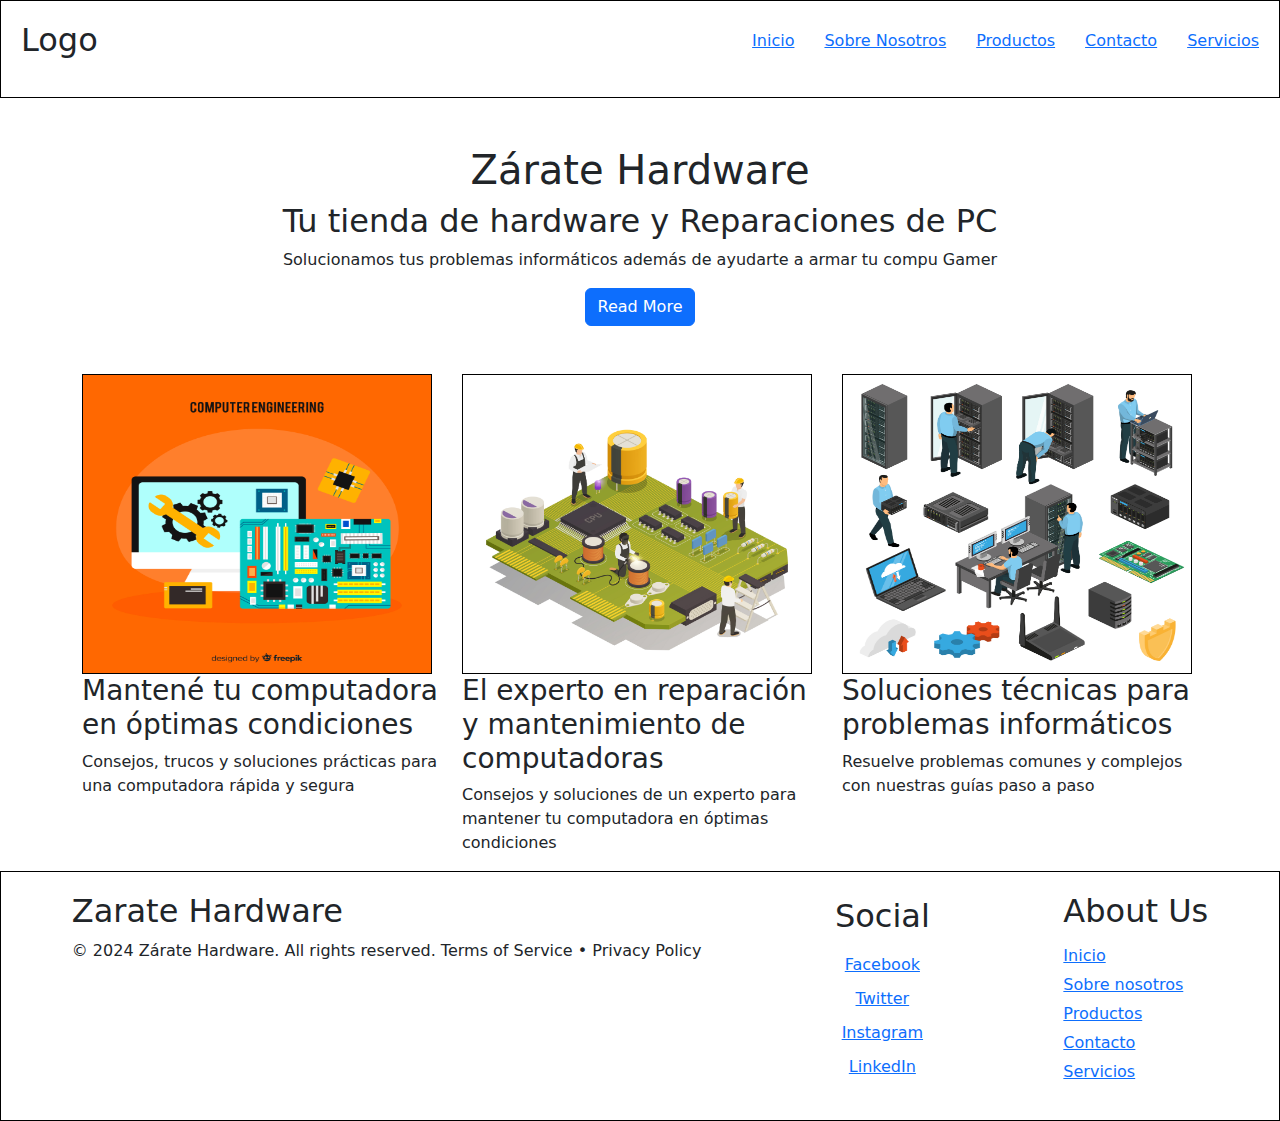
==== index.html @ da530a18 "preentrega 2" ====
<!DOCTYPE html>
<html lang="es">

<head>
  <meta charset="UTF-8">
  <meta name="viewport" content="width=device-width, initial-scale=1.0">
  <title>Zarate Hardware</title>
  <link href="https://cdn.jsdelivr.net/npm/bootstrap@5.3.3/dist/css/bootstrap.min.css" rel="stylesheet"
    integrity="sha384-QWTKZyjpPEjISv5WaRU9OFeRpok6YctnYmDr5pNlyT2bRjXh0JMhjY6hW+ALEwIH" crossorigin="anonymous">
  <link rel="stylesheet" href="./style/style.css">
</head>

<body>
  <header>
    <h2>Logo</h2>
    <nav>
      <ul class="navbar">
        <li><a href="index.html">Inicio</a></li>
        <li><a href="./Paginas/about.html">Sobre Nosotros</a></li>
        <li><a href="./Paginas/productos.html">Productos</a></li>
        <li><a href="./Paginas/contact.html">Contacto</a></li>
        <li><a href="./Paginas/servicios.html">Servicios</a></li>
      </ul>
    </nav>
  </header>
  <main>
    <div class="container-fluid text-center">
      <div class="row">
        <div class="col">
          <div class="p-4 m-4">
            <h1>Zárate Hardware</h1>
            <h2>Tu tienda de hardware y Reparaciones de PC</h2>
            <p>Solucionamos tus problemas informáticos además de ayudarte a armar tu compu Gamer</p>
            <a href="./Paginas/about.html"><button class="btn btn-primary">Read More</button></a>
          </div>
        </div>
      </div>
    </div>
    <div class="container">
      <div class="row">
        <div class="col">
          <img src="/Imagenes/2369572.jpg" alt="">
          <h3>Mantené tu computadora en óptimas condiciones</h3>
          <p>Consejos, trucos y soluciones prácticas para una computadora rápida y segura</p>
        </div>
        <div class="col">
          <img src="/Imagenes/reparacion.jpg" alt="">
          <h3>El experto en reparación y mantenimiento de computadoras</h3>
          <p>Consejos y soluciones de un experto para mantener tu computadora en óptimas condiciones</p>
        </div>
        <div class="col">
          <img src="/Imagenes/expertos.jpg" alt="">
          <h3>Soluciones técnicas para problemas informáticos</h3>
          <p>Resuelve problemas comunes y complejos con nuestras guías paso a paso</p>
        </div>
      </div>
    </div>
  </main>
  <footer>
    <div class="copy">
      <h2>Zarate Hardware</h2>
      <p>© 2024﻿ Zárate Hardware. All rights reserved.

      Terms of Service • Privacy Policy

      </p>
    </div>
    <ul class="social">
      <h2>Social</h2>
      <li><a href="https://www.facebook.com/ZarateHardware" target="_blank">Facebook</a></li>
      <li><a href="https://www.twitter.com/ZarateHardware" target="_blank">Twitter</a></li>
      <li><a href="https://www.instagram.com/ZarateHardware" target="_blank">Instagram</a></li>
      <li><a href="https://www.linkedin.com/ZarateHardware" target="_blank">LinkedIn</a></li>
    </ul>
    <ul class="footernav">
      <h2>About Us</h2>
      <li><a href="index.html">Inicio</a></li>
      <li><a href="./Paginas/about.html">Sobre nosotros</a></li>
      <li><a href="./Paginas/productos.html">Productos</a></li>
      <li><a href="./Paginas/contact.html">Contacto</a></li>
      <li><a href="./Paginas/servicios.html">Servicios</a></li>
    </ul>
  </footer>
  <script src="https://cdn.jsdelivr.net/npm/@popperjs/core@2.11.8/dist/umd/popper.min.js"
    integrity="sha384-I7E8VVD/ismYTF4hNIPjVp/Zjvgyol6VFvRkX/vR+Vc4jQkC+hVqc2pM8ODewa9r"
    crossorigin="anonymous"></script>
  <script src="https://cdn.jsdelivr.net/npm/bootstrap@5.3.3/dist/js/bootstrap.min.js"
    integrity="sha384-0pUGZvbkm6XF6gxjEnlmuGrJXVbNuzT9qBBavbLwCsOGabYfZo0T0to5eqruptLy"
    crossorigin="anonymous"></script>
</body>

</html>
---- style/style.css ----
* {
    padding: 0;
    margin: 0;
    box-sizing: border-box;
}

header {
    padding: 20px;
    display: flex;
    justify-content: space-between;
    border: 1px solid black;
}

.navbar {
    list-style: none;
    text-decoration: none;
    display: flex;
    
    gap: 30px;
}

img {
    border: 1px solid black;
    height: 300px;
    width: 350px;
}


.nosotros {
    text-align: center;
}

footer {
    border: 1px solid black;
    padding: 20px;
    display: flex;
    justify-content: space-around;
}

.copy {
    display: flex;
    flex-direction: column;
    align-items: left;
}

.social {
    list-style: none;
    text-decoration: none;
    display: flex;
    flex-direction: column;
    justify-content: center;
    align-items: center;
    gap: 10px;
}

.footernav {
    list-style: none;
    text-decoration: none;
    display: flex;
    flex-direction: column;
    gap: 5px;
    
}

form {
    display: flex;
    margin-left: 40%;
    margin-right: 40%;
    padding: 50px 55px;
    border-radius: 20px;
    text-align: center;
    width: 340px;
}

.input {
    display: flex;
    flex-direction: column;
}

label {
    margin-bottom: 15px;
    text-align: center;
    font-family: system-ui, -apple-system, BlinkMacSystemFont, 'Segoe UI', Roboto, Oxygen, Ubuntu, Cantarell, 'Open Sans', 'Helvetica Neue', sans-serif;
}

input, textarea {
    padding: 17px 25px;
    border-radius: 25px;
    margin-bottom: 20px;
    outline: none;
    resize: none;
}


@media (max-width: 768px) {
    form {
        margin-left: 10%;
        margin-right: 10%;
        width: auto; 
        padding: 30px 20px;
    }

    input, textarea {
        padding: 12px 20px;
    }
}

@media (max-width: 480px) {
    form {
        margin-left: 5%;
        margin-right: 5%;
        width: auto;
        padding: 20px 15px;
    }

    input, textarea {
        padding: 10px 15px;
    }
}
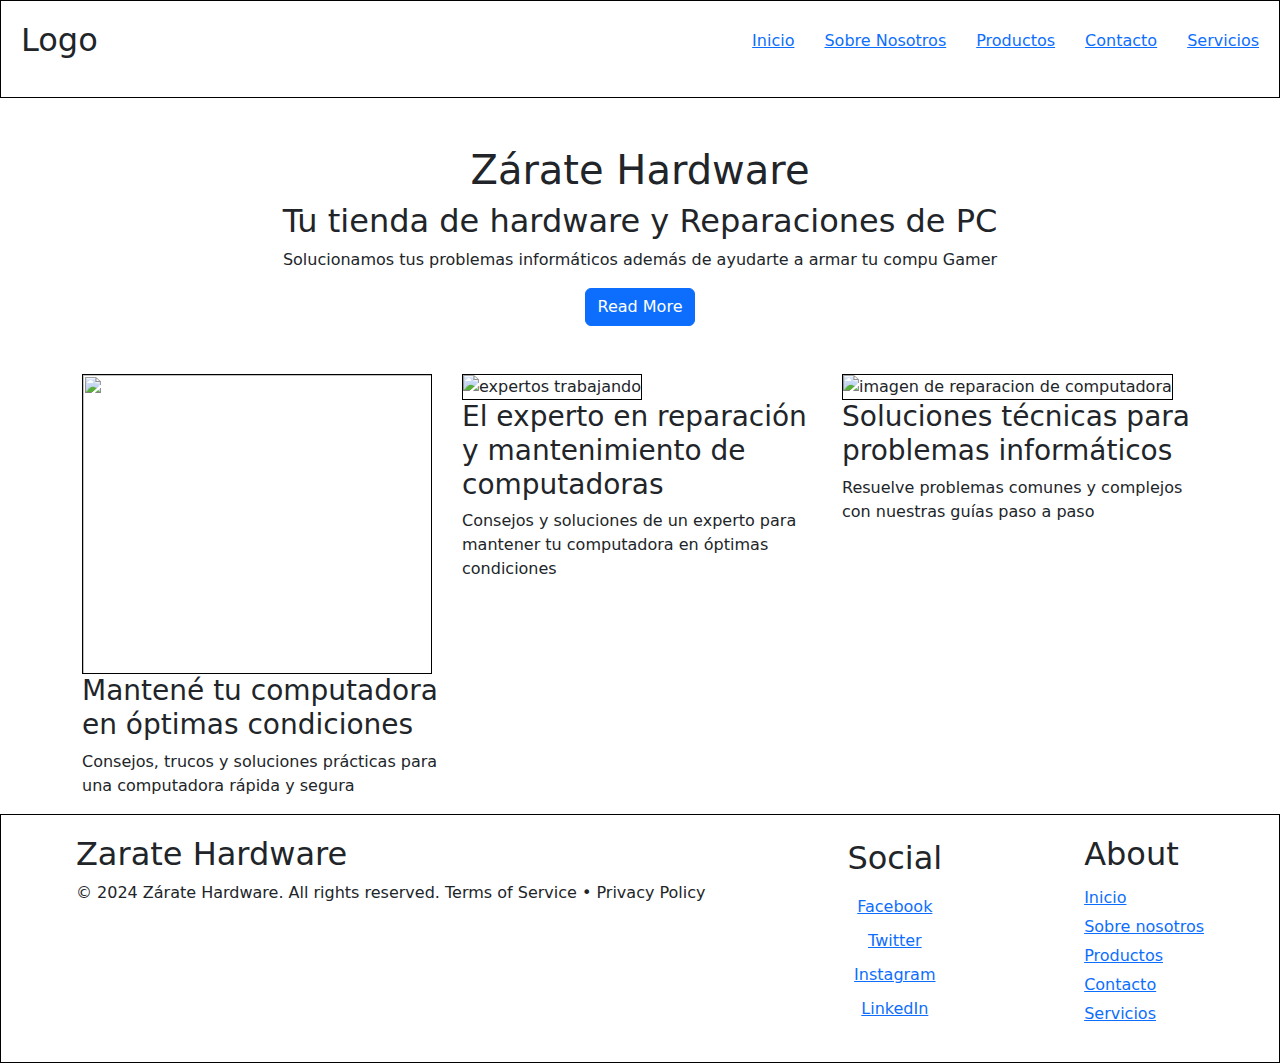
==== commit 73b9efc5: "mediaquerys agregadas" ====
--- a/index.html
+++ b/index.html
@@ -16,10 +16,10 @@
     <nav>
       <ul class="navbar">
         <li><a href="index.html">Inicio</a></li>
-        <li><a href="./Paginas/about.html">Sobre Nosotros</a></li>
-        <li><a href="./Paginas/productos.html">Productos</a></li>
-        <li><a href="./Paginas/contact.html">Contacto</a></li>
-        <li><a href="./Paginas/servicios.html">Servicios</a></li>
+        <li><a href="./paginas/">Sobre Nosotros</a></li>
+        <li><a href="./paginas/">Productos</a></li>
+        <li><a href="./paginas/">Contacto</a></li>
+        <li><a href="./paginas/">Servicios</a></li>
       </ul>
     </nav>
   </header>
@@ -39,17 +39,17 @@
     <div class="container">
       <div class="row">
         <div class="col">
-          <img src="/Imagenes/2369572.jpg" alt="">
+          <img src="/imagenes/2369572.jpg" alt="">
           <h3>Mantené tu computadora en óptimas condiciones</h3>
           <p>Consejos, trucos y soluciones prácticas para una computadora rápida y segura</p>
         </div>
         <div class="col">
-          <img src="/Imagenes/reparacion.jpg" alt="">
+          <img src="/imagenes/expertos.jpg" alt="expertos trabajando">
           <h3>El experto en reparación y mantenimiento de computadoras</h3>
           <p>Consejos y soluciones de un experto para mantener tu computadora en óptimas condiciones</p>
         </div>
         <div class="col">
-          <img src="/Imagenes/expertos.jpg" alt="">
+          <img src="/imagenes/reparacion.jpg" alt="imagen de reparacion de computadora">
           <h3>Soluciones técnicas para problemas informáticos</h3>
           <p>Resuelve problemas comunes y complejos con nuestras guías paso a paso</p>
         </div>
@@ -61,7 +61,7 @@
       <h2>Zarate Hardware</h2>
       <p>© 2024﻿ Zárate Hardware. All rights reserved.
 
-      Terms of Service • Privacy Policy
+        Terms of Service • Privacy Policy
 
       </p>
     </div>
@@ -73,12 +73,12 @@
       <li><a href="https://www.linkedin.com/ZarateHardware" target="_blank">LinkedIn</a></li>
     </ul>
     <ul class="footernav">
-      <h2>About Us</h2>
+      <h2>About</h2>
       <li><a href="index.html">Inicio</a></li>
-      <li><a href="./Paginas/about.html">Sobre nosotros</a></li>
-      <li><a href="./Paginas/productos.html">Productos</a></li>
-      <li><a href="./Paginas/contact.html">Contacto</a></li>
-      <li><a href="./Paginas/servicios.html">Servicios</a></li>
+      <li><a href="./paginas/">Sobre nosotros</a></li>
+      <li><a href="./paginas/">Productos</a></li>
+      <li><a href="./paginas/">Contacto</a></li>
+      <li><a href="./paginas/">Servicios</a></li>
     </ul>
   </footer>
   <script src="https://cdn.jsdelivr.net/npm/@popperjs/core@2.11.8/dist/umd/popper.min.js"
@@ -89,4 +89,4 @@
     crossorigin="anonymous"></script>
 </body>
 
-</html>
+</html>--- a/style/style.css
+++ b/style/style.css
@@ -3,6 +3,108 @@
     margin: 0;
     box-sizing: border-box;
 }
+/* Pantallas muy pequeñas (teléfonos) */
+@media (max-width: 600px) {
+    header {
+        flex-direction: column;
+        align-items: center;
+    }
+
+    .navbar {
+        gap: 15px;
+    }
+
+    img {
+        height: 200px;
+        width: auto; /* Mantiene la proporción de la imagen */
+    }
+
+    footer {
+        flex-direction: column;
+        align-items: center;
+    }
+
+    .copy {
+        align-items: center;
+    }
+
+    .social {
+        flex-direction: row; /* Cambia a fila para ahorrar espacio */
+        gap: 5px;
+    }
+
+    .footernav {
+        flex-direction: row; /* Cambia a fila para ahorrar espacio */
+        gap: 10px;
+    }
+}
+
+/* Pantallas pequeñas a medianas (tabletas) */
+@media (min-width: 601px) and (max-width: 900px) {
+    header {
+        padding: 15px;
+    }
+
+    .navbar {
+        gap: 20px;
+    }
+
+    img {
+        height: 250px;
+        width: auto; /* Mantiene la proporción de la imagen */
+    }
+
+    footer {
+        flex-direction: row;
+        justify-content: space-between;
+    }
+
+    .copy {
+        align-items: flex-start; /* Alinea a la izquierda */
+    }
+
+    .social {
+        flex-direction: column;
+        gap: 8px;
+    }
+
+    .footernav {
+        flex-direction: column;
+        gap: 8px;
+    }
+}
+
+/* Pantallas medianas a grandes (escritorios) */
+@media (min-width: 901px) and (max-width: 1200px) {
+    header {
+        padding: 20px;
+    }
+
+    .navbar {
+        gap: 30px;
+    }
+
+    img {
+        height: 300px;
+        width: 350px;
+    }
+
+    footer {
+        justify-content: space-around;
+    }
+
+    .copy {
+        align-items: left;
+    }
+
+    .social {
+        gap: 10px;
+    }
+
+    .footernav {
+        gap: 5px;
+    }
+}
 
 header {
     padding: 20px;
@@ -23,11 +125,6 @@
     border: 1px solid black;
     height: 300px;
     width: 350px;
-}
-
-
-.nosotros {
-    text-align: center;
 }
 
 footer {
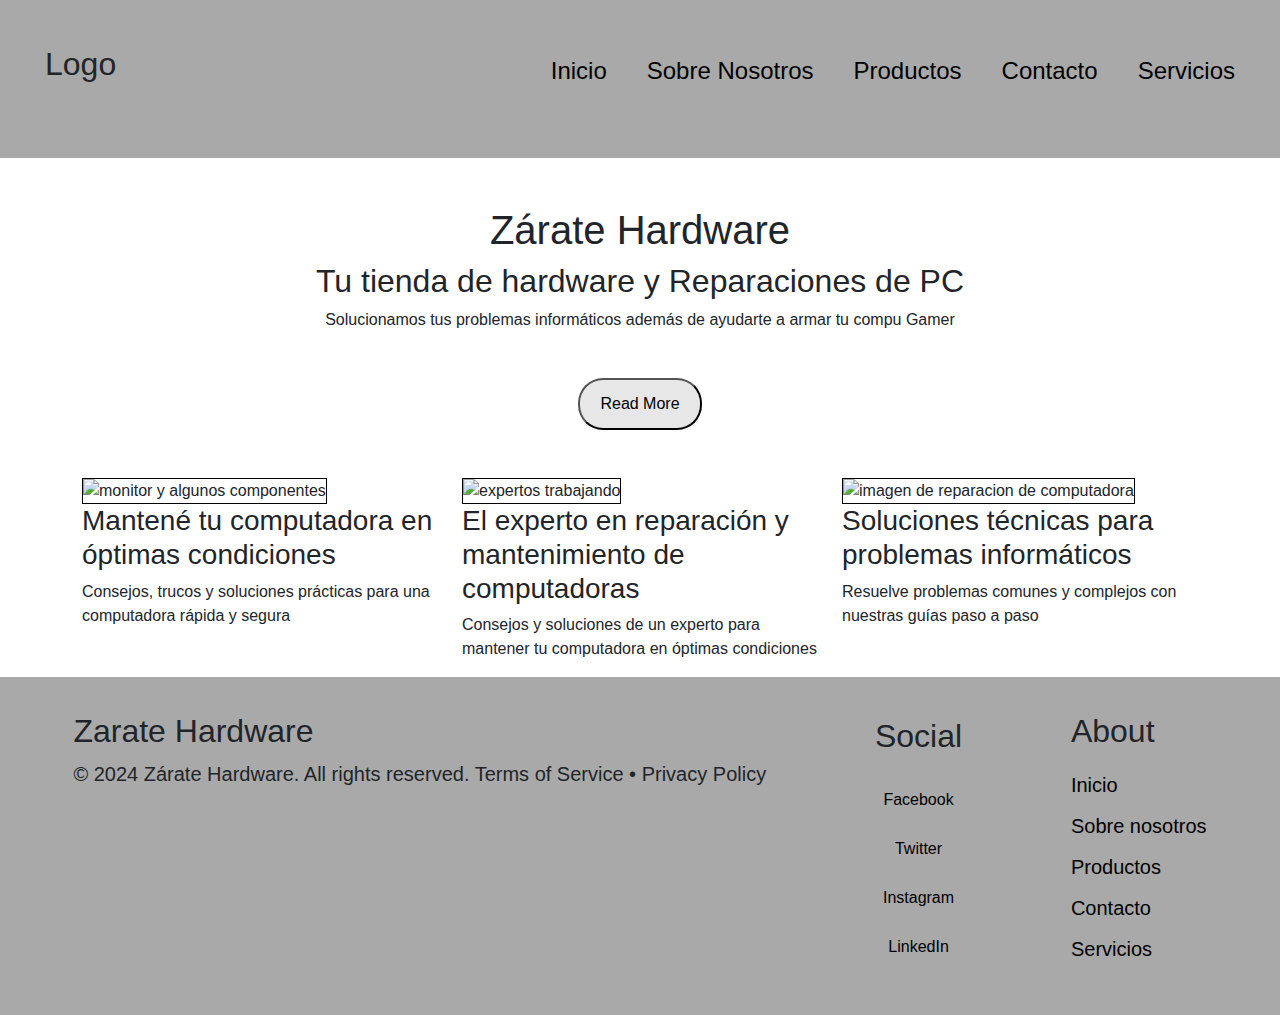
==== commit 33d227e4: "fase final del proyecto, faltan retoques" ====
--- a/index.html
+++ b/index.html
@@ -15,11 +15,11 @@
     <h2>Logo</h2>
     <nav>
       <ul class="navbar">
-        <li><a href="index.html">Inicio</a></li>
-        <li><a href="./paginas/">Sobre Nosotros</a></li>
-        <li><a href="./paginas/">Productos</a></li>
-        <li><a href="./paginas/">Contacto</a></li>
-        <li><a href="./paginas/">Servicios</a></li>
+        <li><a href="./index.html">Inicio</a></li>
+        <li><a href="./paginas/about.html">Sobre Nosotros</a></li>
+        <li><a href="./paginas/productos.html">Productos</a></li>
+        <li><a href="./paginas/contact.html">Contacto</a></li>
+        <li><a href="./paginas/servicios.html">Servicios</a></li>
       </ul>
     </nav>
   </header>
@@ -31,7 +31,7 @@
             <h1>Zárate Hardware</h1>
             <h2>Tu tienda de hardware y Reparaciones de PC</h2>
             <p>Solucionamos tus problemas informáticos además de ayudarte a armar tu compu Gamer</p>
-            <a href="./Paginas/about.html"><button class="btn btn-primary">Read More</button></a>
+            <a href="./paginas/about.html"><button class="button-1">Read More</button></a>
           </div>
         </div>
       </div>
@@ -39,17 +39,17 @@
     <div class="container">
       <div class="row">
         <div class="col">
-          <img src="/imagenes/2369572.jpg" alt="">
+          <img class="img-index" src="./imagenes/2369572.jpg" alt="monitor y algunos componentes">
           <h3>Mantené tu computadora en óptimas condiciones</h3>
           <p>Consejos, trucos y soluciones prácticas para una computadora rápida y segura</p>
         </div>
         <div class="col">
-          <img src="/imagenes/expertos.jpg" alt="expertos trabajando">
+          <img class="img-index" src="./imagenes/expertos.jpg" alt="expertos trabajando">
           <h3>El experto en reparación y mantenimiento de computadoras</h3>
           <p>Consejos y soluciones de un experto para mantener tu computadora en óptimas condiciones</p>
         </div>
         <div class="col">
-          <img src="/imagenes/reparacion.jpg" alt="imagen de reparacion de computadora">
+          <img class="img-index" src="./imagenes/reparacion.jpg" alt="imagen de reparacion de computadora">
           <h3>Soluciones técnicas para problemas informáticos</h3>
           <p>Resuelve problemas comunes y complejos con nuestras guías paso a paso</p>
         </div>
@@ -74,11 +74,11 @@
     </ul>
     <ul class="footernav">
       <h2>About</h2>
-      <li><a href="index.html">Inicio</a></li>
-      <li><a href="./paginas/">Sobre nosotros</a></li>
-      <li><a href="./paginas/">Productos</a></li>
-      <li><a href="./paginas/">Contacto</a></li>
-      <li><a href="./paginas/">Servicios</a></li>
+      <li><a href="./index.html">Inicio</a></li>
+      <li><a href="./paginas/about.html">Sobre nosotros</a></li>
+      <li><a href="./paginas/productos.html">Productos</a></li>
+      <li><a href="./paginas/contact.html">Contacto</a></li>
+      <li><a href="./paginas/servicios.html">Servicios</a></li>
     </ul>
   </footer>
   <script src="https://cdn.jsdelivr.net/npm/@popperjs/core@2.11.8/dist/umd/popper.min.js"
--- a/style/style.css
+++ b/style/style.css
@@ -1,216 +1,345 @@
 * {
-    padding: 0;
-    margin: 0;
-    box-sizing: border-box;
-}
-/* Pantallas muy pequeñas (teléfonos) */
-@media (max-width: 600px) {
-    header {
-        flex-direction: column;
-        align-items: center;
-    }
-
-    .navbar {
-        gap: 15px;
-    }
-
-    img {
-        height: 200px;
-        width: auto; /* Mantiene la proporción de la imagen */
-    }
-
-    footer {
-        flex-direction: column;
-        align-items: center;
-    }
-
-    .copy {
-        align-items: center;
-    }
-
-    .social {
-        flex-direction: row; /* Cambia a fila para ahorrar espacio */
-        gap: 5px;
-    }
-
-    .footernav {
-        flex-direction: row; /* Cambia a fila para ahorrar espacio */
-        gap: 10px;
-    }
-}
-
-/* Pantallas pequeñas a medianas (tabletas) */
-@media (min-width: 601px) and (max-width: 900px) {
-    header {
-        padding: 15px;
-    }
-
-    .navbar {
-        gap: 20px;
-    }
-
-    img {
-        height: 250px;
-        width: auto; /* Mantiene la proporción de la imagen */
-    }
-
-    footer {
-        flex-direction: row;
-        justify-content: space-between;
-    }
-
-    .copy {
-        align-items: flex-start; /* Alinea a la izquierda */
-    }
-
-    .social {
-        flex-direction: column;
-        gap: 8px;
-    }
-
-    .footernav {
-        flex-direction: column;
-        gap: 8px;
-    }
-}
-
-/* Pantallas medianas a grandes (escritorios) */
-@media (min-width: 901px) and (max-width: 1200px) {
-    header {
-        padding: 20px;
-    }
-
-    .navbar {
-        gap: 30px;
-    }
-
-    img {
-        height: 300px;
-        width: 350px;
-    }
-
-    footer {
-        justify-content: space-around;
-    }
-
-    .copy {
-        align-items: left;
-    }
-
-    .social {
-        gap: 10px;
-    }
-
-    .footernav {
-        gap: 5px;
-    }
+  padding: 0;
+  margin: 0;
+  box-sizing: border-box;
+  font-family: "Franklin Gothic Medium", "Arial Narrow", Arial, sans-serif;
 }
 
 header {
+  padding: 20px;
+  display: flex;
+  justify-content: space-between;
+  background-color: darkgray;
+}
+
+.navbar {
+  list-style: none;
+  display: flex;
+  gap: 30px;
+  font-family: "Franklin Gothic Medium", "Arial Narrow", Arial, sans-serif;
+}
+
+a {
+  text-decoration: none;
+  color: black;
+}
+
+.img-index {
+  border: 1px solid black;
+  height: 300px;
+  width: 350px;
+}
+
+footer {
+  background-color: darkgrey;
+  padding: 20px;
+  display: flex;
+  justify-content: space-around;
+}
+
+.copy {
+  display: flex;
+  flex-direction: column;
+  align-items: left;
+}
+
+.social {
+  list-style: none;
+  text-decoration: none;
+  display: flex;
+  flex-direction: column;
+  justify-content: center;
+  align-items: center;
+  gap: 10px;
+}
+
+.footernav {
+  list-style: none;
+  text-decoration: none;
+  display: flex;
+  flex-direction: column;
+  gap: 5px;
+}
+
+.contenedor-grids {
+  display: grid;
+  grid-template-columns: repeat(3, 1fr);
+  justify-content: center;
+  align-items: center;
+  text-align: center;
+  gap: 20px;
+}
+.contenedor-grids .item-izquierdo {
+  text-align: left;
+  grid-column: 1;
+  grid-row: 1;
+  border: 1px solid black;
+  border-radius: 15px;
+  box-shadow: 10px 15px 3px;
+  margin-top: 100px;
+  margin-left: 10px;
+}
+.contenedor-grids .item-centro-1 {
+  grid-column: 2/span 3;
+  grid-row: 1;
+}
+.contenedor-grids .item-centro-2 {
+  grid-column: 2/span 3;
+  grid-row: 2;
+}
+.contenedor-grids .item-centro-3 {
+  grid-column: 2/span 3;
+  grid-row: 3;
+}
+
+form {
+  display: flex;
+  margin-left: 40%;
+  margin-right: 40%;
+  border-radius: 20px;
+  text-align: center;
+  padding: 50px 40px;
+  border-color: black;
+  background-color: gray;
+  box-shadow: 15px 5px 3px 6px;
+  margin-top: 20px;
+  margin-bottom: 20px;
+}
+
+.input {
+  display: flex;
+  flex-direction: column;
+}
+
+label {
+  margin-bottom: 15px;
+  text-align: center;
+  font-family: "Franklin Gothic Medium", "Arial Narrow", Arial, sans-serif;
+}
+
+input, textarea {
+  padding: 15px 25px;
+  border-radius: 25px;
+  margin-bottom: 20px;
+  font-family: "Franklin Gothic Medium", "Arial Narrow", Arial, sans-serif;
+  outline: none;
+  resize: none;
+}
+
+.caja-titulo {
+  display: flex;
+  flex-direction: column;
+  justify-content: center;
+  text-align: center;
+  padding: 50px;
+  margin-bottom: 25px;
+}
+
+.container-productos {
+  display: grid;
+  grid-template-columns: repeat(3, 1fr);
+  grid-template-rows: repeat(1, 1fr);
+  gap: 10px;
+  margin-bottom: 15px;
+  margin-left: 30px;
+  font-family: "Franklin Gothic Medium", "Arial Narrow", Arial, sans-serif;
+}
+.container-productos .grid-6 {
+  align-self: center;
+  font-size: 23px;
+}
+
+.container-service {
+  display: grid;
+  grid-template-columns: repeat(2, 1fr);
+  justify-content: space-around;
+  gap: 25px;
+}
+.container-service .title-service {
+  grid-column: 1;
+  grid-row: 1;
+  margin-left: 25px;
+}
+.container-service .section-service-1 {
+  margin-right: 25px;
+  margin-top: 50px;
+  border-radius: 15px;
+  background-color: rgb(238, 235, 235);
+  box-shadow: 6px 5px 4px 10px;
+  grid-column: 2;
+}
+.container-service .section-service-2 {
+  grid-column: 1;
+  margin-bottom: 25px;
+}
+.container-service .caja {
+  margin-bottom: 25px;
+  margin-top: 50px;
+  grid-column: 2;
+  text-align: center;
+  background-color: rgb(238, 235, 235);
+  width: 60%;
+  height: 80vh;
+  border-radius: 15px;
+  box-shadow: 6px 5px 4px 10px;
+}
+
+.button-1 {
+  margin-top: 30px;
+  gap: 24px;
+  padding: 12px 20px;
+  transition-duration: 0.4s;
+  background-color: #e7e7e7;
+  color: black;
+  border-radius: 25px;
+}
+
+.button-1:hover {
+  background-color: black;
+  color: white;
+}
+
+@media (max-width: 480px) {
+  form {
+    margin-left: 5%;
+    margin-right: 5%;
+    width: auto;
+    padding: 20px 15px;
+  }
+  input, textarea {
+    padding: 10px 15px;
+  }
+}
+@media (max-width: 768px) {
+  form {
+    margin-left: 10%;
+    margin-right: 10%;
+    width: auto;
+    padding: 30px 20px;
+  }
+  input, textarea {
+    padding: 12px 20px;
+  }
+}
+@media (min-width: 378px) {
+  header {
+    padding: 25px;
+  }
+  .navbar {
+    gap: 20px;
+    font-size: 16px;
+  }
+}
+@media (min-width: 576px) {
+  header {
+    padding: 30px;
+  }
+  .navbar {
+    gap: 25px;
+    font-size: 18px;
+  }
+}
+@media (min-width: 768px) {
+  header {
+    padding: 35px;
+  }
+  .navbar {
+    gap: 30px;
+    font-size: 20px;
+  }
+}
+@media (min-width: 992px) {
+  header {
+    padding: 40px;
+  }
+  .navbar {
+    gap: 35px;
+    font-size: 22px;
+  }
+}
+@media (min-width: 1200px) {
+  header {
+    padding: 45px;
+  }
+  .navbar {
+    gap: 40px;
+    font-size: 24px;
+  }
+}
+@media (min-width: 378px) {
+  footer {
+    padding: 15px;
+  }
+  .copy {
+    font-size: 12px;
+  }
+  .social {
+    gap: 5px;
+  }
+  .footernav {
+    gap: 3px;
+    font-size: 12px;
+  }
+}
+@media (min-width: 576px) {
+  footer {
     padding: 20px;
-    display: flex;
-    justify-content: space-between;
-    border: 1px solid black;
-}
-
-.navbar {
-    list-style: none;
-    text-decoration: none;
-    display: flex;
-    
-    gap: 30px;
-}
-
-img {
-    border: 1px solid black;
-    height: 300px;
-    width: 350px;
-}
-
-footer {
-    border: 1px solid black;
-    padding: 20px;
-    display: flex;
-    justify-content: space-around;
-}
-
-.copy {
-    display: flex;
-    flex-direction: column;
-    align-items: left;
-}
-
-.social {
-    list-style: none;
-    text-decoration: none;
-    display: flex;
-    flex-direction: column;
-    justify-content: center;
-    align-items: center;
+  }
+  .copy {
+    font-size: 14px;
+  }
+  .social {
     gap: 10px;
-}
-
-.footernav {
-    list-style: none;
-    text-decoration: none;
-    display: flex;
-    flex-direction: column;
+  }
+  .footernav {
     gap: 5px;
-    
-}
-
-form {
-    display: flex;
-    margin-left: 40%;
-    margin-right: 40%;
-    padding: 50px 55px;
-    border-radius: 20px;
-    text-align: center;
-    width: 340px;
-}
-
-.input {
-    display: flex;
-    flex-direction: column;
-}
-
-label {
-    margin-bottom: 15px;
-    text-align: center;
-    font-family: system-ui, -apple-system, BlinkMacSystemFont, 'Segoe UI', Roboto, Oxygen, Ubuntu, Cantarell, 'Open Sans', 'Helvetica Neue', sans-serif;
-}
-
-input, textarea {
-    padding: 17px 25px;
-    border-radius: 25px;
-    margin-bottom: 20px;
-    outline: none;
-    resize: none;
-}
-
-
-@media (max-width: 768px) {
-    form {
-        margin-left: 10%;
-        margin-right: 10%;
-        width: auto; 
-        padding: 30px 20px;
-    }
-
-    input, textarea {
-        padding: 12px 20px;
-    }
-}
-
-@media (max-width: 480px) {
-    form {
-        margin-left: 5%;
-        margin-right: 5%;
-        width: auto;
-        padding: 20px 15px;
-    }
-
-    input, textarea {
-        padding: 10px 15px;
-    }
-}
+    font-size: 14px;
+  }
+}
+@media (min-width: 768px) {
+  footer {
+    padding: 25px;
+  }
+  .copy {
+    font-size: 16px;
+  }
+  .social {
+    gap: 15px;
+  }
+  .footernav {
+    gap: 7px;
+    font-size: 16px;
+  }
+}
+@media (min-width: 992px) {
+  footer {
+    padding: 30px;
+  }
+  .copy {
+    font-size: 18px;
+  }
+  .social {
+    gap: 20px;
+  }
+  .footernav {
+    gap: 9px;
+    font-size: 18px;
+  }
+}
+@media (min-width: 1200px) {
+  footer {
+    padding: 35px;
+  }
+  .copy {
+    font-size: 20px;
+  }
+  .social {
+    gap: 25px;
+  }
+  .footernav {
+    gap: 11px;
+    font-size: 20px;
+  }
+}
+
+/*# sourceMappingURL=style.css.map */
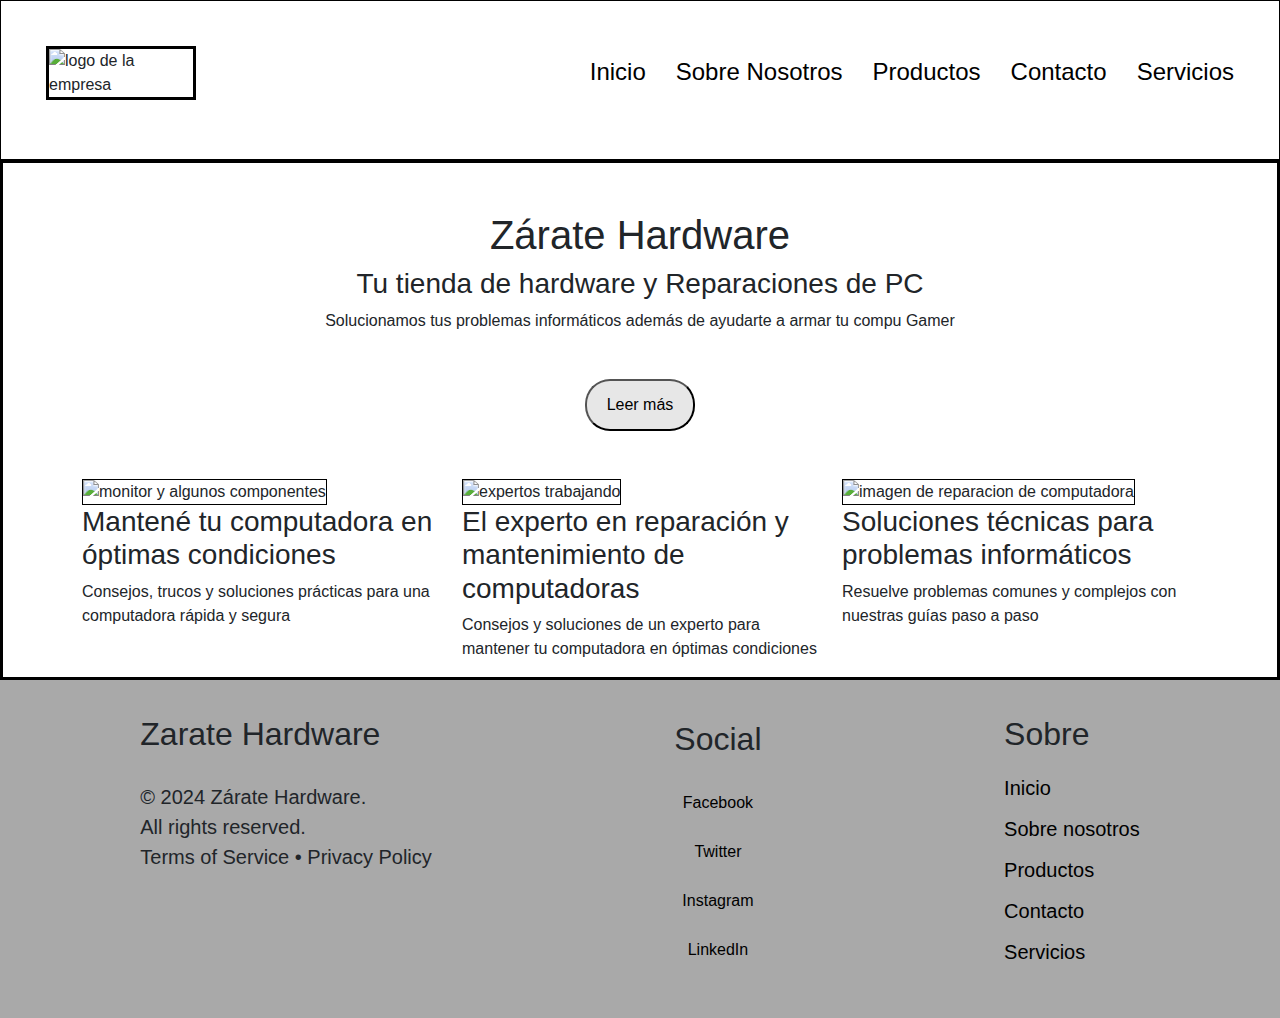
==== commit f69b6141: "etiquetas meta" ====
--- a/index.html
+++ b/index.html
@@ -4,7 +4,21 @@
 <head>
   <meta charset="UTF-8">
   <meta name="viewport" content="width=device-width, initial-scale=1.0">
-  <title>Zarate Hardware</title>
+  <meta http-equiv="X-UA-Compatible" content="IE=edge">
+  <title>Zárate Hardware - Reparación y Mantenimiento de Computadoras</title>
+  <meta name="description"
+    content="Zárate Hardware: Soluciones prácticas y consejos expertos en reparación y mantenimiento de computadoras. Más de 10 años de experiencia ayudando a mantener tus equipos en óptimas condiciones." />
+  <meta name="keywords" content="Zárate Hardware, reparación de computadoras, mantenimiento de PC, consejos técnicos, hardware, software, tecnología">
+  <meta name="author" content="Franco Zárate">
+  <meta name="robots" content="index, follow">
+  <meta property="og:title" content="Zárate Hardware - Reparación y Mantenimiento de Computadoras">
+  <meta property="og:description" content="Descubre las mejores soluciones y consejos para mantener tu computadora en óptimo estado. Tu aliado en tecnología.">
+  <meta property="og:image" content="#">
+  <meta property="og:url" content="https://www.tudominio.com">
+  <meta property="og:type" content="website">
+  <meta name="twitter:card" content="summary_large_image">
+  <meta name="twitter:title" content="Zárate Hardware - Reparación y Mantenimiento de Computadoras">
+  <meta name="twitter:description" content="Soluciones prácticas y consejos expertos en reparación y mantenimiento de computadoras.">
   <link href="https://cdn.jsdelivr.net/npm/bootstrap@5.3.3/dist/css/bootstrap.min.css" rel="stylesheet"
     integrity="sha384-QWTKZyjpPEjISv5WaRU9OFeRpok6YctnYmDr5pNlyT2bRjXh0JMhjY6hW+ALEwIH" crossorigin="anonymous">
   <link rel="stylesheet" href="./style/style.css">
@@ -12,7 +26,7 @@
 
 <body>
   <header>
-    <h2>Logo</h2>
+    <img src="./imagenes/logo.jpeg" alt="logo de la empresa">
     <nav>
       <ul class="navbar">
         <li><a href="./index.html">Inicio</a></li>
@@ -29,9 +43,9 @@
         <div class="col">
           <div class="p-4 m-4">
             <h1>Zárate Hardware</h1>
-            <h2>Tu tienda de hardware y Reparaciones de PC</h2>
+            <h3>Tu tienda de hardware y Reparaciones de PC</h3>
             <p>Solucionamos tus problemas informáticos además de ayudarte a armar tu compu Gamer</p>
-            <a href="./paginas/about.html"><button class="button-1">Read More</button></a>
+            <a href="./paginas/about.html"><button class="button-1">Leer más</button></a>
           </div>
         </div>
       </div>
@@ -59,7 +73,7 @@
   <footer>
     <div class="copy">
       <h2>Zarate Hardware</h2>
-      <p>© 2024﻿ Zárate Hardware. All rights reserved.
+      <p>© 2024﻿ Zárate Hardware. <br>All rights reserved. </br>
 
         Terms of Service • Privacy Policy
 
@@ -73,7 +87,7 @@
       <li><a href="https://www.linkedin.com/ZarateHardware" target="_blank">LinkedIn</a></li>
     </ul>
     <ul class="footernav">
-      <h2>About</h2>
+      <h2>Sobre</h2>
       <li><a href="./index.html">Inicio</a></li>
       <li><a href="./paginas/about.html">Sobre nosotros</a></li>
       <li><a href="./paginas/productos.html">Productos</a></li>
--- a/style/style.css
+++ b/style/style.css
@@ -5,18 +5,8 @@
   font-family: "Franklin Gothic Medium", "Arial Narrow", Arial, sans-serif;
 }
 
-header {
-  padding: 20px;
-  display: flex;
-  justify-content: space-between;
-  background-color: darkgray;
-}
-
-.navbar {
-  list-style: none;
-  display: flex;
-  gap: 30px;
-  font-family: "Franklin Gothic Medium", "Arial Narrow", Arial, sans-serif;
+main {
+  border: 3px solid black;
 }
 
 a {
@@ -24,41 +14,268 @@
   color: black;
 }
 
+ul li {
+  list-style: none;
+}
+
+header {
+  display: flex;
+  justify-content: space-between;
+  border: 1px solid black;
+}
+header img {
+  margin: 0px;
+  width: 150px;
+  border: 3px solid black;
+}
+header .navbar {
+  list-style: none;
+  display: flex;
+  gap: 30px;
+  font-family: "Franklin Gothic Medium", "Arial Narrow", Arial, sans-serif;
+}
+
+footer {
+  background-color: darkgrey;
+  padding: 20px;
+  display: flex;
+  justify-content: space-around;
+}
+
+.copy {
+  display: flex;
+  flex-direction: column;
+  align-items: left;
+  gap: 20px;
+}
+
+.social {
+  list-style: none;
+  text-decoration: none;
+  display: flex;
+  flex-direction: column;
+  justify-content: center;
+  align-items: center;
+  gap: 10px;
+}
+
+.footernav {
+  list-style: none;
+  text-decoration: none;
+  display: flex;
+  flex-direction: column;
+  gap: 5px;
+}
+
+.button-1 {
+  margin-top: 30px;
+  gap: 24px;
+  padding: 12px 20px;
+  transition-duration: 0.4s;
+  background-color: #e7e7e7;
+  color: black;
+  border-radius: 25px;
+}
+.button-1:hover {
+  background-color: black;
+  color: white;
+}
+
+@media (max-width: 480px) {
+  form {
+    margin-left: 5%;
+    margin-right: 5%;
+    width: auto;
+    padding: 20px 15px;
+  }
+  input, textarea {
+    padding: 10px 15px;
+  }
+}
+@media (max-width: 768px) {
+  form {
+    margin-left: 10%;
+    margin-right: 10%;
+    width: auto;
+    padding: 30px 20px;
+  }
+  input, textarea {
+    padding: 12px 20px;
+  }
+}
+@media (min-width: 378px) {
+  header {
+    padding: 25px;
+  }
+  .navbar {
+    gap: 20px;
+    font-size: 16px;
+  }
+}
+@media (min-width: 576px) {
+  header {
+    padding: 30px;
+  }
+  .navbar {
+    gap: 25px;
+    font-size: 18px;
+  }
+}
+@media (min-width: 768px) {
+  header {
+    padding: 35px;
+  }
+  .navbar {
+    gap: 30px;
+    font-size: 20px;
+  }
+}
+@media (min-width: 992px) {
+  header {
+    padding: 40px;
+  }
+  .navbar {
+    gap: 35px;
+    font-size: 22px;
+  }
+}
+@media (min-width: 1200px) {
+  header {
+    padding: 45px;
+  }
+  .navbar {
+    gap: 40px;
+    font-size: 24px;
+  }
+}
+@media (min-width: 378px) {
+  footer {
+    padding: 15px;
+  }
+  .copy {
+    font-size: 12px;
+  }
+  .social {
+    gap: 5px;
+  }
+  .footernav {
+    gap: 3px;
+    font-size: 12px;
+  }
+}
+@media (min-width: 576px) {
+  footer {
+    padding: 20px;
+  }
+  .copy {
+    font-size: 14px;
+  }
+  .social {
+    gap: 10px;
+  }
+  .footernav {
+    gap: 5px;
+    font-size: 14px;
+  }
+}
+@media (min-width: 768px) {
+  footer {
+    padding: 25px;
+  }
+  .copy {
+    font-size: 16px;
+  }
+  .social {
+    gap: 15px;
+  }
+  .footernav {
+    gap: 7px;
+    font-size: 16px;
+  }
+}
+@media (min-width: 992px) {
+  footer {
+    padding: 30px;
+  }
+  .copy {
+    font-size: 18px;
+  }
+  .social {
+    gap: 20px;
+  }
+  .footernav {
+    gap: 9px;
+    font-size: 18px;
+  }
+}
+@media (min-width: 1200px) {
+  footer {
+    padding: 35px;
+  }
+  .copy {
+    font-size: 20px;
+  }
+  .social {
+    gap: 25px;
+  }
+  .footernav {
+    gap: 11px;
+    font-size: 20px;
+  }
+}
+@media (min-width: 378px) {
+  .container-productos {
+    grid-template-columns: 1fr;
+    margin-left: 0;
+    align-content: center;
+    text-align: center;
+  }
+  img {
+    height: 30%;
+    width: 35vh;
+    margin: 0 auto;
+  }
+}
+@media (min-width: 378px) {
+  .caja-titulo {
+    padding: 30px;
+  }
+  .container-productos {
+    margin-left: 10px;
+  }
+}
+@media (min-width: 576px) {
+  .container-productos {
+    grid-template-columns: repeat(2, 1fr);
+    margin-left: 20px;
+  }
+}
+@media (min-width: 768px) {
+  .caja-titulo {
+    padding: 40px;
+  }
+  .container-productos {
+    grid-template-columns: repeat(3, 1fr);
+    margin-left: 30px;
+  }
+}
+@media (min-width: 992px) {
+  .container-productos {
+    grid-template-columns: repeat(3, 1fr);
+  }
+}
+@media (min-width: 1200px) {
+  .caja-titulo {
+    padding: 50px;
+  }
+  .container-productos {
+    grid-template-columns: repeat(3, 1fr);
+  }
+}
 .img-index {
   border: 1px solid black;
   height: 300px;
   width: 350px;
-}
-
-footer {
-  background-color: darkgrey;
-  padding: 20px;
-  display: flex;
-  justify-content: space-around;
-}
-
-.copy {
-  display: flex;
-  flex-direction: column;
-  align-items: left;
-}
-
-.social {
-  list-style: none;
-  text-decoration: none;
-  display: flex;
-  flex-direction: column;
-  justify-content: center;
-  align-items: center;
-  gap: 10px;
-}
-
-.footernav {
-  list-style: none;
-  text-decoration: none;
-  display: flex;
-  flex-direction: column;
-  gap: 5px;
 }
 
 .contenedor-grids {
@@ -94,9 +311,8 @@
 
 form {
   display: flex;
-  margin-left: 40%;
-  margin-right: 40%;
   border-radius: 20px;
+  justify-content: center;
   text-align: center;
   padding: 50px 40px;
   border-color: black;
@@ -126,6 +342,28 @@
   resize: none;
 }
 
+@media (max-width: 480px) {
+  form {
+    margin-left: 5%;
+    margin-right: 5%;
+    width: auto;
+    padding: 20px 15px;
+  }
+  input, textarea {
+    padding: 10px 15px;
+  }
+}
+@media (max-width: 768px) {
+  form {
+    margin-left: 10%;
+    margin-right: 10%;
+    width: auto;
+    padding: 30px 20px;
+  }
+  input, textarea {
+    padding: 12px 20px;
+  }
+}
 .caja-titulo {
   display: flex;
   flex-direction: column;
@@ -149,6 +387,60 @@
   font-size: 23px;
 }
 
+img {
+  height: 30%;
+  width: 35vh;
+}
+
+@media (min-width: 378px) {
+  .container-productos {
+    grid-template-columns: 1fr;
+    margin-left: 0;
+    align-content: center;
+    text-align: center;
+  }
+  img {
+    height: 30%;
+    width: 35vh;
+    margin: 0 auto;
+  }
+}
+@media (min-width: 378px) {
+  .caja-titulo {
+    padding: 30px;
+  }
+  .container-productos {
+    margin-left: 10px;
+  }
+}
+@media (min-width: 576px) {
+  .container-productos {
+    grid-template-columns: repeat(2, 1fr);
+    margin-left: 20px;
+  }
+}
+@media (min-width: 768px) {
+  .caja-titulo {
+    padding: 40px;
+  }
+  .container-productos {
+    grid-template-columns: repeat(3, 1fr);
+    margin-left: 30px;
+  }
+}
+@media (min-width: 992px) {
+  .container-productos {
+    grid-template-columns: repeat(3, 1fr);
+  }
+}
+@media (min-width: 1200px) {
+  .caja-titulo {
+    padding: 50px;
+  }
+  .container-productos {
+    grid-template-columns: repeat(3, 1fr);
+  }
+}
 .container-service {
   display: grid;
   grid-template-columns: repeat(2, 1fr);
@@ -184,162 +476,4 @@
   box-shadow: 6px 5px 4px 10px;
 }
 
-.button-1 {
-  margin-top: 30px;
-  gap: 24px;
-  padding: 12px 20px;
-  transition-duration: 0.4s;
-  background-color: #e7e7e7;
-  color: black;
-  border-radius: 25px;
-}
-
-.button-1:hover {
-  background-color: black;
-  color: white;
-}
-
-@media (max-width: 480px) {
-  form {
-    margin-left: 5%;
-    margin-right: 5%;
-    width: auto;
-    padding: 20px 15px;
-  }
-  input, textarea {
-    padding: 10px 15px;
-  }
-}
-@media (max-width: 768px) {
-  form {
-    margin-left: 10%;
-    margin-right: 10%;
-    width: auto;
-    padding: 30px 20px;
-  }
-  input, textarea {
-    padding: 12px 20px;
-  }
-}
-@media (min-width: 378px) {
-  header {
-    padding: 25px;
-  }
-  .navbar {
-    gap: 20px;
-    font-size: 16px;
-  }
-}
-@media (min-width: 576px) {
-  header {
-    padding: 30px;
-  }
-  .navbar {
-    gap: 25px;
-    font-size: 18px;
-  }
-}
-@media (min-width: 768px) {
-  header {
-    padding: 35px;
-  }
-  .navbar {
-    gap: 30px;
-    font-size: 20px;
-  }
-}
-@media (min-width: 992px) {
-  header {
-    padding: 40px;
-  }
-  .navbar {
-    gap: 35px;
-    font-size: 22px;
-  }
-}
-@media (min-width: 1200px) {
-  header {
-    padding: 45px;
-  }
-  .navbar {
-    gap: 40px;
-    font-size: 24px;
-  }
-}
-@media (min-width: 378px) {
-  footer {
-    padding: 15px;
-  }
-  .copy {
-    font-size: 12px;
-  }
-  .social {
-    gap: 5px;
-  }
-  .footernav {
-    gap: 3px;
-    font-size: 12px;
-  }
-}
-@media (min-width: 576px) {
-  footer {
-    padding: 20px;
-  }
-  .copy {
-    font-size: 14px;
-  }
-  .social {
-    gap: 10px;
-  }
-  .footernav {
-    gap: 5px;
-    font-size: 14px;
-  }
-}
-@media (min-width: 768px) {
-  footer {
-    padding: 25px;
-  }
-  .copy {
-    font-size: 16px;
-  }
-  .social {
-    gap: 15px;
-  }
-  .footernav {
-    gap: 7px;
-    font-size: 16px;
-  }
-}
-@media (min-width: 992px) {
-  footer {
-    padding: 30px;
-  }
-  .copy {
-    font-size: 18px;
-  }
-  .social {
-    gap: 20px;
-  }
-  .footernav {
-    gap: 9px;
-    font-size: 18px;
-  }
-}
-@media (min-width: 1200px) {
-  footer {
-    padding: 35px;
-  }
-  .copy {
-    font-size: 20px;
-  }
-  .social {
-    gap: 25px;
-  }
-  .footernav {
-    gap: 11px;
-    font-size: 20px;
-  }
-}
-
 /*# sourceMappingURL=style.css.map */
